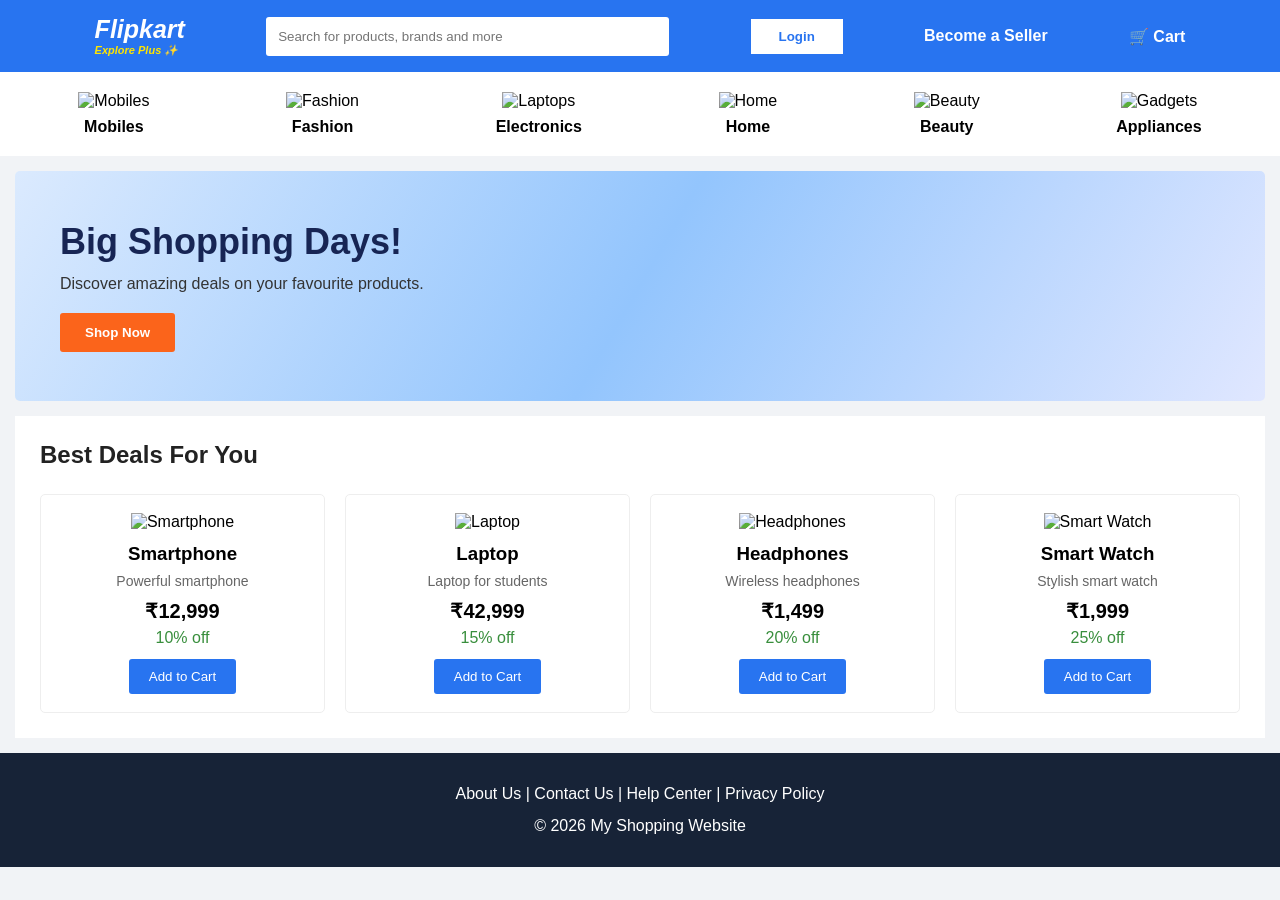
==== index.html @ 9640b5f1 "Update website design" ====
<!DOCTYPE html>
<html lang="en">
<head>
    <meta charset="UTF-8">
    <meta name="viewport" content="width=device-width, initial-scale=1.0">
    <title>Flipkart Shopping Page</title>
    <link rel="stylesheet" href="style.css">
</head>
<body>

    <header>
        <div class="logo">
            Flipkart
            <span>Explore Plus ✨</span>
        </div>

        <input type="text" placeholder="Search for products, brands and more">

        <button class="login">Login</button>
        <a href="#">Become a Seller</a>
        <a href="#">🛒 Cart</a>
    </header>

    <section class="categories">
        <div>
            <img src="https://placehold.co/80x80/edf2ff/2874f0?text=Mobiles" alt="Mobiles">
            <p>Mobiles</p>
        </div>

        <div>
            <img src="https://placehold.co/80x80/fef3c7/92400e?text=Fashion" alt="Fashion">
            <p>Fashion</p>
        </div>

        <div>
            <img src="https://placehold.co/80x80/dbeafe/1e40af?text=Laptop" alt="Laptops">
            <p>Electronics</p>
        </div>

        <div>
            <img src="https://placehold.co/80x80/fce7f3/9d174d?text=Home" alt="Home">
            <p>Home</p>
        </div>

        <div>
            <img src="https://placehold.co/80x80/dcfce7/166534?text=Beauty" alt="Beauty">
            <p>Beauty</p>
        </div>

        <div>
            <img src="https://placehold.co/80x80/f3e8ff/6b21a8?text=Gadgets" alt="Gadgets">
            <p>Appliances</p>
        </div>
    </section>

    <section class="banner">
        <div>
            <h1>Big Shopping Days!</h1>
            <p>Discover amazing deals on your favourite products.</p>
            <button onclick="document.getElementById('products').scrollIntoView()">
                Shop Now
            </button>
        </div>
    </section>

    <section class="products" id="products">
        <h2>Best Deals For You</h2>

        <div class="product-container">

            <div class="product-card">
                <img src="https://placehold.co/200x180/f3f4f6/222?text=Smartphone" alt="Smartphone">
                <h3>Smartphone</h3>
                <p class="description">Powerful smartphone</p>
                <p class="price">₹12,999</p>
                <p class="offer">10% off</p>
                <button>Add to Cart</button>
            </div>

            <div class="product-card">
                <img src="https://placehold.co/200x180/f3f4f6/222?text=Laptop" alt="Laptop">
                <h3>Laptop</h3>
                <p class="description">Laptop for students</p>
                <p class="price">₹42,999</p>
                <p class="offer">15% off</p>
                <button>Add to Cart</button>
            </div>

            <div class="product-card">
                <img src="https://placehold.co/200x180/f3f4f6/222?text=Headphones" alt="Headphones">
                <h3>Headphones</h3>
                <p class="description">Wireless headphones</p>
                <p class="price">₹1,499</p>
                <p class="offer">20% off</p>
                <button>Add to Cart</button>
            </div>

            <div class="product-card">
                <img src="https://placehold.co/200x180/f3f4f6/222?text=Smart+Watch" alt="Smart Watch">
                <h3>Smart Watch</h3>
                <p class="description">Stylish smart watch</p>
                <p class="price">₹1,999</p>
                <p class="offer">25% off</p>
                <button>Add to Cart</button>
            </div>

        </div>
    </section>

    <footer>
        <p>About Us | Contact Us | Help Center | Privacy Policy</p>
        <p>© 2026 My Shopping Website</p>
    </footer>

</body>
</html>
---- style.css ----
* {
    margin: 0;
    padding: 0;
    box-sizing: border-box;
}

body {
    font-family: Arial, sans-serif;
    background-color: #f1f3f6;
}

/* Navigation */
header {
    background-color: #2874f0;
    color: white;
    display: flex;
    align-items: center;
    justify-content: space-around;
    gap: 20px;
    padding: 15px 5%;
    flex-wrap: wrap;
}

.logo {
    font-size: 25px;
    font-weight: bold;
    font-style: italic;
}

.logo span {
    display: block;
    font-size: 11px;
    color: #ffe500;
}

header input {
    width: 35%;
    min-width: 180px;
    padding: 12px;
    border: none;
    border-radius: 3px;
    outline: none;
}

header a {
    color: white;
    text-decoration: none;
    font-weight: bold;
}

.login {
    background: white;
    color: #2874f0;
    border: none;
    padding: 10px 28px;
    font-weight: bold;
    cursor: pointer;
}

/* Categories */
.categories {
    display: flex;
    justify-content: space-around;
    flex-wrap: wrap;
    gap: 20px;
    background: white;
    padding: 20px;
    margin-bottom: 15px;
}

.categories div {
    text-align: center;
    cursor: pointer;
}

.categories img {
    width: 75px;
    height: 75px;
    object-fit: cover;
}

.categories p {
    margin-top: 8px;
    font-weight: bold;
}

/* Offer Banner */
.banner {
    margin: 15px;
    min-height: 230px;
    padding: 45px;
    display: flex;
    align-items: center;
    background: linear-gradient(120deg, #dbeafe, #93c5fd, #e0e7ff);
    border-radius: 5px;
}

.banner h1 {
    font-size: 36px;
    color: #172554;
    margin-bottom: 12px;
}

.banner p {
    margin-bottom: 20px;
    color: #333;
}

.banner button {
    background: #fb641b;
    color: white;
    border: none;
    padding: 12px 25px;
    border-radius: 3px;
    cursor: pointer;
    font-weight: bold;
}

/* Product Section */
.products {
    background: white;
    margin: 15px;
    padding: 25px;
}

.products h2 {
    margin-bottom: 25px;
    color: #222;
}

.product-container {
    display: grid;
    grid-template-columns: repeat(4, minmax(0, 1fr));
    gap: 20px;
}

.product-card {
    text-align: center;
    padding: 18px 12px;
    border: 1px solid #eee;
    border-radius: 5px;
    transition: transform 0.3s, box-shadow 0.3s;
}

.product-card:hover {
    transform: translateY(-5px);
    box-shadow: 0 5px 15px #00000018;
}

.product-card img {
    width: 100%;
    max-width: 200px;
    height: 160px;
    object-fit: contain;
    margin-bottom: 12px;
}

.product-card h3 {
    margin-bottom: 8px;
}

.description {
    color: #666;
    font-size: 14px;
    margin-bottom: 10px;
}

.price {
    font-size: 20px;
    font-weight: bold;
    margin-bottom: 6px;
}

.offer {
    color: #388e3c;
    margin-bottom: 12px;
}

.product-card button {
    background: #2874f0;
    color: white;
    padding: 10px 20px;
    border: none;
    border-radius: 3px;
    cursor: pointer;
}

.product-card button:hover {
    background: #1558c0;
}

/* Footer */
footer {
    background: #172337;
    color: white;
    text-align: center;
    padding: 25px;
    line-height: 2;
}

/* Mobile Responsive */
@media (max-width: 768px) {
    header {
        justify-content: center;
    }

    header input {
        width: 100%;
        order: 2;
    }

    .banner {
        padding: 30px 20px;
    }

    .banner h1 {
        font-size: 28px;
    }

    .product-container {
        grid-template-columns: repeat(2, minmax(0, 1fr));
    }
}

@media (max-width: 400px) {
    .product-container {
        grid-template-columns: 1fr;
    }
}
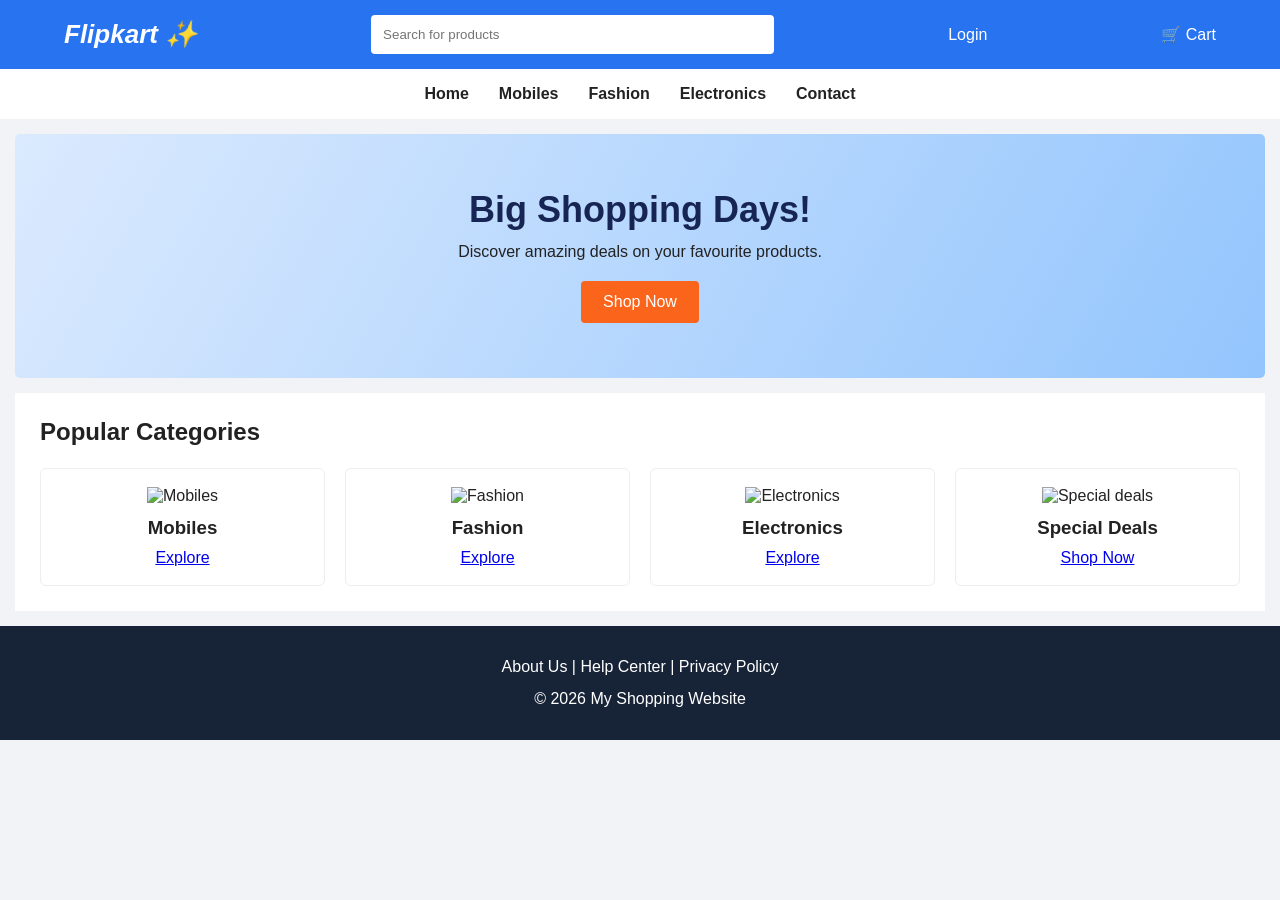
==== commit 11af4058: "Update website design" ====
--- a/index.html
+++ b/index.html
@@ -4,114 +4,62 @@
 <head>
     <meta charset="UTF-8">
     <meta name="viewport" content="width=device-width, initial-scale=1.0">
-    <title>Flipkart Shopping Page</title>
+    <title>Flipkart Style - Home</title>
     <link rel="stylesheet" href="style.css">
 </head>
 <body>
 
-    <header>
-        <div class="logo">
-            Flipkart
-            <span>Explore Plus ✨</span>
+<header>
+    <div class="logo">Flipkart ✨</div>
+    <input class="search" type="search" placeholder="Search for products">
+    <span>Login</span>
+    <span>🛒 Cart</span>
+</header>
+
+<nav>
+    <a href="index.html">Home</a>
+    <a href="mobiles.html">Mobiles</a>
+    <a href="fashion.html">Fashion</a>
+    <a href="electronics.html">Electronics</a>
+    <a href="contact.html">Contact</a>
+</nav>
+
+<section class="banner">
+    <h1>Big Shopping Days!</h1>
+    <p>Discover amazing deals on your favourite products.</p>
+    <a class="button" href="mobiles.html">Shop Now</a>
+</section>
+
+<section class="section">
+    <h2>Popular Categories</h2>
+    <div class="products">
+        <div class="card">
+            <img src="https://placehold.co/200x150/eef2ff/2874f0?text=Mobiles" alt="Mobiles">
+            <h3>Mobiles</h3>
+            <a href="mobiles.html">Explore</a>
         </div>
+        <div class="card">
+            <img src="https://placehold.co/200x150/fce7f3/9d174d?text=Fashion" alt="Fashion">
+            <h3>Fashion</h3>
+            <a href="fashion.html">Explore</a>
+        </div>
+        <div class="card">
+            <img src="https://placehold.co/200x150/dbeafe/1e40af?text=Electronics" alt="Electronics">
+            <h3>Electronics</h3>
+            <a href="electronics.html">Explore</a>
+        </div>
+        <div class="card">
+            <img src="https://placehold.co/200x150/dcfce7/166534?text=Deals" alt="Special deals">
+            <h3>Special Deals</h3>
+            <a href="mobiles.html">Shop Now</a>
+        </div>
+    </div>
+</section>
 
-        <input type="text" placeholder="Search for products, brands and more">
-
-        <button class="login">Login</button>
-        <a href="#">Become a Seller</a>
-        <a href="#">🛒 Cart</a>
-    </header>
-
-    <section class="categories">
-        <div>
-            <img src="https://placehold.co/80x80/edf2ff/2874f0?text=Mobiles" alt="Mobiles">
-            <p>Mobiles</p>
-        </div>
-
-        <div>
-            <img src="https://placehold.co/80x80/fef3c7/92400e?text=Fashion" alt="Fashion">
-            <p>Fashion</p>
-        </div>
-
-        <div>
-            <img src="https://placehold.co/80x80/dbeafe/1e40af?text=Laptop" alt="Laptops">
-            <p>Electronics</p>
-        </div>
-
-        <div>
-            <img src="https://placehold.co/80x80/fce7f3/9d174d?text=Home" alt="Home">
-            <p>Home</p>
-        </div>
-
-        <div>
-            <img src="https://placehold.co/80x80/dcfce7/166534?text=Beauty" alt="Beauty">
-            <p>Beauty</p>
-        </div>
-
-        <div>
-            <img src="https://placehold.co/80x80/f3e8ff/6b21a8?text=Gadgets" alt="Gadgets">
-            <p>Appliances</p>
-        </div>
-    </section>
-
-    <section class="banner">
-        <div>
-            <h1>Big Shopping Days!</h1>
-            <p>Discover amazing deals on your favourite products.</p>
-            <button onclick="document.getElementById('products').scrollIntoView()">
-                Shop Now
-            </button>
-        </div>
-    </section>
-
-    <section class="products" id="products">
-        <h2>Best Deals For You</h2>
-
-        <div class="product-container">
-
-            <div class="product-card">
-                <img src="https://placehold.co/200x180/f3f4f6/222?text=Smartphone" alt="Smartphone">
-                <h3>Smartphone</h3>
-                <p class="description">Powerful smartphone</p>
-                <p class="price">₹12,999</p>
-                <p class="offer">10% off</p>
-                <button>Add to Cart</button>
-            </div>
-
-            <div class="product-card">
-                <img src="https://placehold.co/200x180/f3f4f6/222?text=Laptop" alt="Laptop">
-                <h3>Laptop</h3>
-                <p class="description">Laptop for students</p>
-                <p class="price">₹42,999</p>
-                <p class="offer">15% off</p>
-                <button>Add to Cart</button>
-            </div>
-
-            <div class="product-card">
-                <img src="https://placehold.co/200x180/f3f4f6/222?text=Headphones" alt="Headphones">
-                <h3>Headphones</h3>
-                <p class="description">Wireless headphones</p>
-                <p class="price">₹1,499</p>
-                <p class="offer">20% off</p>
-                <button>Add to Cart</button>
-            </div>
-
-            <div class="product-card">
-                <img src="https://placehold.co/200x180/f3f4f6/222?text=Smart+Watch" alt="Smart Watch">
-                <h3>Smart Watch</h3>
-                <p class="description">Stylish smart watch</p>
-                <p class="price">₹1,999</p>
-                <p class="offer">25% off</p>
-                <button>Add to Cart</button>
-            </div>
-
-        </div>
-    </section>
-
-    <footer>
-        <p>About Us | Contact Us | Help Center | Privacy Policy</p>
-        <p>© 2026 My Shopping Website</p>
-    </footer>
+<footer>
+    <p>About Us | Help Center | Privacy Policy</p>
+    <p>© 2026 My Shopping Website</p>
+</footer>
 
 </body>
 </html>
--- a/style.css
+++ b/style.css
@@ -7,92 +7,59 @@
 
 body {
     font-family: Arial, sans-serif;
-    background-color: #f1f3f6;
+    background: #f1f3f6;
+    color: #222;
 }
 
-/* Navigation */
 header {
-    background-color: #2874f0;
+    background: #2874f0;
     color: white;
+    padding: 15px 5%;
     display: flex;
     align-items: center;
-    justify-content: space-around;
-    gap: 20px;
-    padding: 15px 5%;
+    justify-content: space-between;
     flex-wrap: wrap;
+    gap: 15px;
 }
 
 .logo {
-    font-size: 25px;
+    font-size: 26px;
     font-weight: bold;
     font-style: italic;
 }
 
-.logo span {
-    display: block;
-    font-size: 11px;
-    color: #ffe500;
+.search {
+    padding: 12px;
+    width: 35%;
+    min-width: 180px;
+    border: none;
+    border-radius: 4px;
 }
 
-header input {
-    width: 35%;
-    min-width: 180px;
-    padding: 12px;
-    border: none;
-    border-radius: 3px;
-    outline: none;
+nav {
+    background: white;
+    padding: 16px;
+    display: flex;
+    justify-content: center;
+    gap: 30px;
+    flex-wrap: wrap;
 }
 
-header a {
-    color: white;
+nav a {
     text-decoration: none;
+    color: #222;
     font-weight: bold;
 }
 
-.login {
-    background: white;
+nav a:hover {
     color: #2874f0;
-    border: none;
-    padding: 10px 28px;
-    font-weight: bold;
-    cursor: pointer;
 }
 
-/* Categories */
-.categories {
-    display: flex;
-    justify-content: space-around;
-    flex-wrap: wrap;
-    gap: 20px;
-    background: white;
-    padding: 20px;
-    margin-bottom: 15px;
-}
-
-.categories div {
+.banner {
+    background: linear-gradient(120deg, #dbeafe, #93c5fd);
+    padding: 55px 25px;
+    margin: 15px;
     text-align: center;
-    cursor: pointer;
-}
-
-.categories img {
-    width: 75px;
-    height: 75px;
-    object-fit: cover;
-}
-
-.categories p {
-    margin-top: 8px;
-    font-weight: bold;
-}
-
-/* Offer Banner */
-.banner {
-    margin: 15px;
-    min-height: 230px;
-    padding: 45px;
-    display: flex;
-    align-items: center;
-    background: linear-gradient(120deg, #dbeafe, #93c5fd, #e0e7ff);
     border-radius: 5px;
 }
 
@@ -104,72 +71,63 @@
 
 .banner p {
     margin-bottom: 20px;
-    color: #333;
 }
 
-.banner button {
+.button {
+    display: inline-block;
     background: #fb641b;
     color: white;
+    text-decoration: none;
+    padding: 12px 22px;
+    border-radius: 4px;
     border: none;
-    padding: 12px 25px;
-    border-radius: 3px;
     cursor: pointer;
-    font-weight: bold;
 }
 
-/* Product Section */
-.products {
+.section {
     background: white;
+    padding: 25px;
     margin: 15px;
-    padding: 25px;
 }
 
-.products h2 {
-    margin-bottom: 25px;
-    color: #222;
+.section h2 {
+    margin-bottom: 22px;
 }
 
-.product-container {
+.products {
     display: grid;
     grid-template-columns: repeat(4, minmax(0, 1fr));
     gap: 20px;
 }
 
-.product-card {
+.card {
+    border: 1px solid #eee;
+    padding: 18px;
     text-align: center;
-    padding: 18px 12px;
-    border: 1px solid #eee;
-    border-radius: 5px;
-    transition: transform 0.3s, box-shadow 0.3s;
+    border-radius: 6px;
+    transition: 0.3s;
 }
 
-.product-card:hover {
+.card:hover {
     transform: translateY(-5px);
-    box-shadow: 0 5px 15px #00000018;
+    box-shadow: 0 5px 15px #00000015;
 }
 
-.product-card img {
+.card img {
     width: 100%;
-    max-width: 200px;
-    height: 160px;
+    height: 150px;
     object-fit: contain;
     margin-bottom: 12px;
 }
 
-.product-card h3 {
-    margin-bottom: 8px;
-}
-
-.description {
-    color: #666;
-    font-size: 14px;
+.card h3 {
     margin-bottom: 10px;
 }
 
 .price {
+    font-weight: bold;
     font-size: 20px;
-    font-weight: bold;
-    margin-bottom: 6px;
+    margin: 10px 0;
 }
 
 .offer {
@@ -177,54 +135,43 @@
     margin-bottom: 12px;
 }
 
-.product-card button {
-    background: #2874f0;
-    color: white;
-    padding: 10px 20px;
-    border: none;
-    border-radius: 3px;
-    cursor: pointer;
-}
-
-.product-card button:hover {
-    background: #1558c0;
-}
-
-/* Footer */
 footer {
     background: #172337;
     color: white;
+    padding: 25px;
     text-align: center;
-    padding: 25px;
     line-height: 2;
 }
 
-/* Mobile Responsive */
+.contact-box {
+    max-width: 600px;
+    margin: 25px auto;
+    background: white;
+    padding: 30px;
+    border-radius: 6px;
+    line-height: 2;
+}
+
 @media (max-width: 768px) {
     header {
         justify-content: center;
     }
 
-    header input {
+    .search {
         width: 100%;
-        order: 2;
     }
 
-    .banner {
-        padding: 30px 20px;
+    .products {
+        grid-template-columns: repeat(2, minmax(0, 1fr));
     }
 
     .banner h1 {
         font-size: 28px;
     }
-
-    .product-container {
-        grid-template-columns: repeat(2, minmax(0, 1fr));
-    }
 }
 
-@media (max-width: 400px) {
-    .product-container {
+@media (max-width: 420px) {
+    .products {
         grid-template-columns: 1fr;
     }
 }
